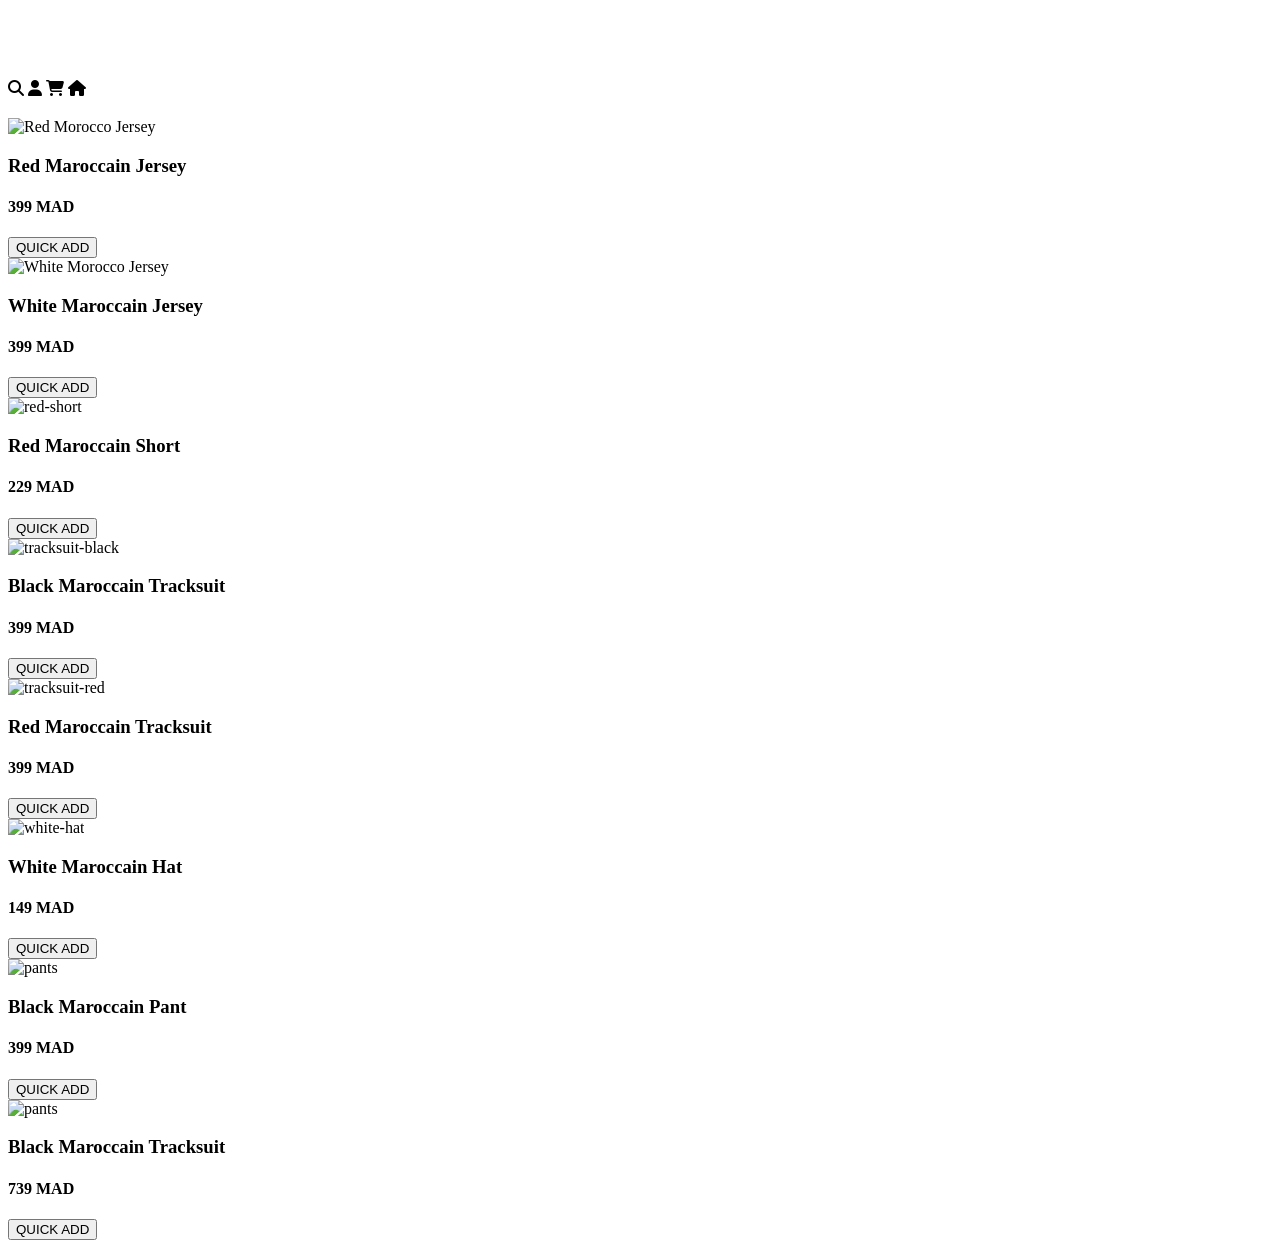
==== jerseys.html @ dfb8753a "fix db bug" ====
<!DOCTYPE html>
<html lang="en">
<head>
    <meta charset="UTF-8">
    <meta name="viewport" content="width=device-width, initial-scale=1.0">
    <link rel="stylesheet" href="jersey-style.css">
    <link rel="stylesheet" href="https://cdnjs.cloudflare.com/ajax/libs/font-awesome/6.5.0/css/all.min.css">
    <title>Atlas Lions Collection</title>
</head>
<body>
    <div class="navbar">
        <h1 class="title"><img src="pictures/jersey-title.png" alt=""></h1>
        
        <nav>
          <i class="fa-solid fa-magnifying-glass"></i>  <!-- search -->
          <i class="fa-solid fa-user"></i>              <!-- user -->
          <i class="fa-solid fa-cart-shopping"></i>     <!-- cart -->
          <i class="fa-solid fa-house"></i>  <!-- Home -->
        </nav>
    </div>
    <div class="hero">
          <h2></h2>
    </div>

    <div class="product">
        <div class="product-grid">
            <div class="product-card">
            <img src="pictures/red-morocco.png" alt="Red Morocco Jersey">
            <h3 class="product-title">Red Maroccain Jersey </h3>
            <h4 class="price">399 MAD</h4>
            <button onclick="window.location.href='order.html?product_id=1'">QUICK ADD</button>
            </div>

        <div class="product-card">
            <img src="pictures/white_jersey.png" alt="White Morocco Jersey">
            <h3 class="product-title">White Maroccain Jersey</h3>
            <h4 class="price">399 MAD</h4>
            <button onclick="window.location.href='order.html?product_id=2'">QUICK ADD</button>
        </div>

        <div class="product-card">
            <img src="pictures/short.png" alt="red-short">
            <h3 class="product-title">Red Maroccain Short</h3>
            <h4 class="price">229 MAD</h4>
            <button onclick="window.location.href='order.html'">QUICK ADD</button>
        </div>

        <div class="product-card">
            <img src="pictures/tracksuit-black.png" alt="tracksuit-black">
            <h3 class="product-title">Black Maroccain Tracksuit</h3>
            <h4 class="price">399 MAD</h4>
            <button onclick="window.location.href='order.html'">QUICK ADD</button>
        </div>

        <div class="product-card">
            <img src="pictures/red-tracksuit.png" alt="tracksuit-red">
            <h3 class="product-title">Red Maroccain Tracksuit</h3>
            <h4 class="price">399 MAD</h4>
            <button onclick="window.location.href='order.html'">QUICK ADD</button>
        </div>
        <div class="product-card">
            <img src="pictures/white-hat.png" alt="white-hat">
            <h3 class="product-title">White Maroccain Hat</h3>
            <h4 class="price">149 MAD</h4>
            <button onclick="window.location.href='order.html'">QUICK ADD</button>
        </div> 
        <div class="product-card">
            <img src="pictures/pants.png" alt="pants">
            <h3 class="product-title">Black Maroccain Pant</h3>
            <h4 class="price">399 MAD</h4>
            <button onclick="window.location.href='order.html'">QUICK ADD</button>
        </div>
        <div class="product-card">
            <img src="pictures/together.png" alt="pants">
            <h3 class="product-title">Black Maroccain Tracksuit</h3>
            <h4 class="price">739 MAD</h4>
            <button onclick="window.location.href='order.html'">QUICK ADD</button>
        </div>      
    </div>
    </div>
    <div class="footer"></div>
</body>
</html>
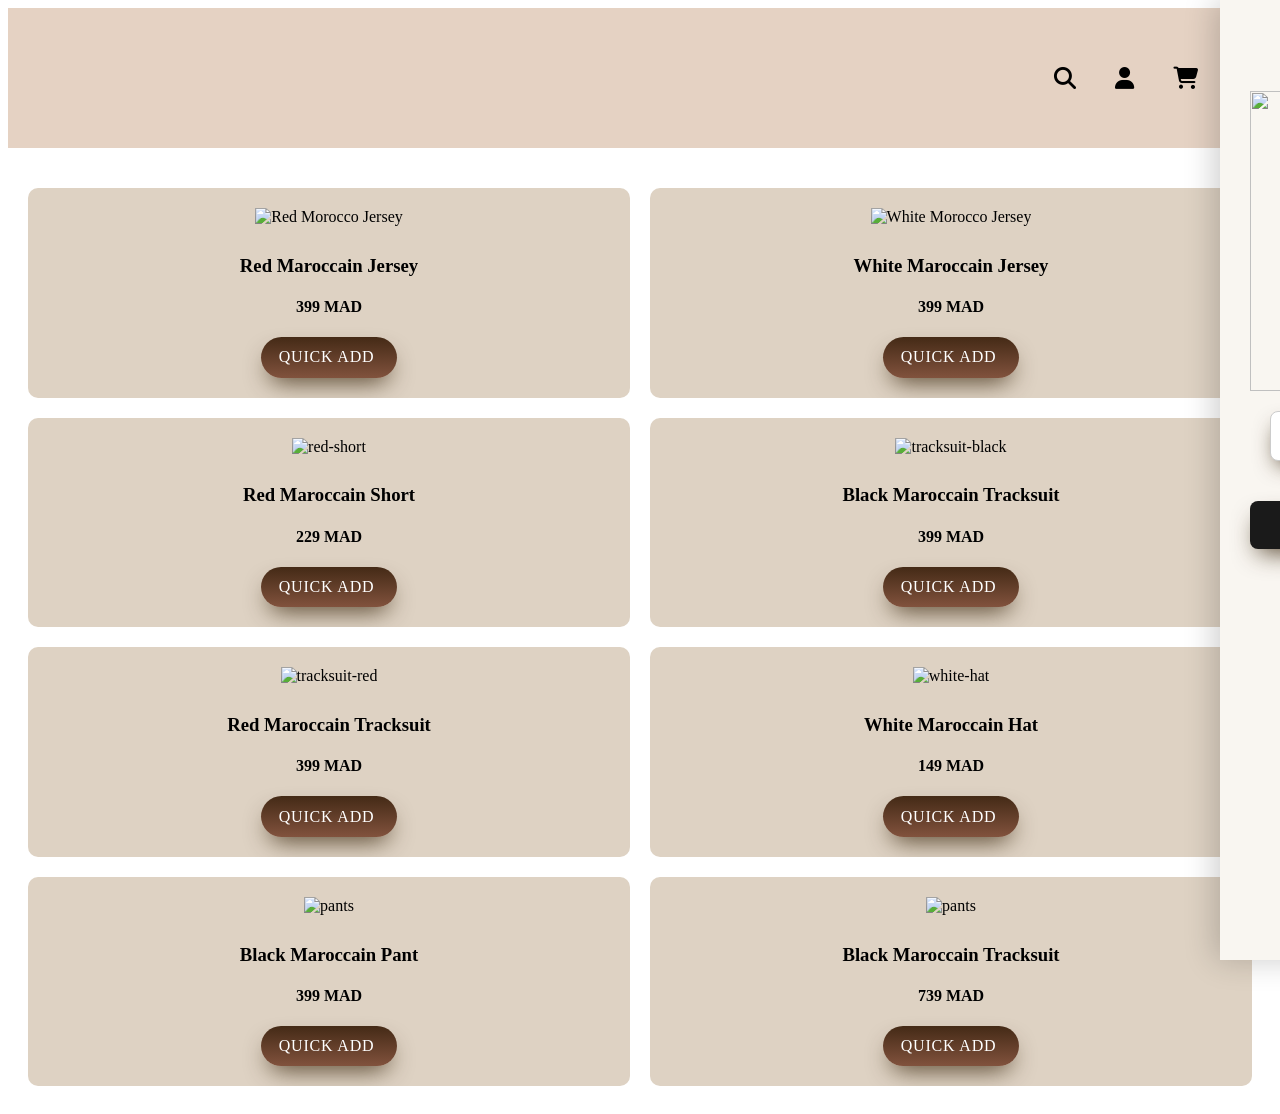
==== commit 72a1f813: "add sidebar" ====
--- a/jerseys.html
+++ b/jerseys.html
@@ -28,56 +28,75 @@
             <img src="pictures/red-morocco.png" alt="Red Morocco Jersey">
             <h3 class="product-title">Red Maroccain Jersey </h3>
             <h4 class="price">399 MAD</h4>
-            <button onclick="window.location.href='order.html?product_id=1'">QUICK ADD</button>
+            <button onclick="showProduct('Red Maroccain Jersey', '399 MAD', 'pictures/red-morocco.png', '1')">QUICK ADD</button>
             </div>
 
         <div class="product-card">
             <img src="pictures/white_jersey.png" alt="White Morocco Jersey">
             <h3 class="product-title">White Maroccain Jersey</h3>
             <h4 class="price">399 MAD</h4>
-            <button onclick="window.location.href='order.html?product_id=2'">QUICK ADD</button>
+            <button onclick="showProduct('White Maroccain Jersey', '399 MAD', 'pictures/white_jersey.png', '2')">QUICK ADD</button>
         </div>
 
         <div class="product-card">
             <img src="pictures/short.png" alt="red-short">
             <h3 class="product-title">Red Maroccain Short</h3>
             <h4 class="price">229 MAD</h4>
-            <button onclick="window.location.href='order.html'">QUICK ADD</button>
+            <button onclick="showProduct('Red Maroccain Short', '229 MAD', 'pictures/short.png', '3')">QUICK ADD</button>
         </div>
 
         <div class="product-card">
             <img src="pictures/tracksuit-black.png" alt="tracksuit-black">
             <h3 class="product-title">Black Maroccain Tracksuit</h3>
             <h4 class="price">399 MAD</h4>
-            <button onclick="window.location.href='order.html'">QUICK ADD</button>
+            <button onclick="showProduct('Red Maroccain Tracksuit', '399 MAD', 'pictures/tracksuit-black.png', '4')">QUICK ADD</button>
         </div>
 
         <div class="product-card">
             <img src="pictures/red-tracksuit.png" alt="tracksuit-red">
             <h3 class="product-title">Red Maroccain Tracksuit</h3>
             <h4 class="price">399 MAD</h4>
-            <button onclick="window.location.href='order.html'">QUICK ADD</button>
+            <button onclick="showProduct('Red Maroccain Tracksuit', '399 MAD', 'pictures/red-tracksuit.png', '5')">QUICK ADD</button>
         </div>
         <div class="product-card">
             <img src="pictures/white-hat.png" alt="white-hat">
             <h3 class="product-title">White Maroccain Hat</h3>
             <h4 class="price">149 MAD</h4>
-            <button onclick="window.location.href='order.html'">QUICK ADD</button>
+            <button onclick="showProduct('White Maroccain Hat', '149 MAD', 'pictures/white-hat.png', '8')">QUICK ADD</button>
         </div> 
         <div class="product-card">
             <img src="pictures/pants.png" alt="pants">
             <h3 class="product-title">Black Maroccain Pant</h3>
             <h4 class="price">399 MAD</h4>
-            <button onclick="window.location.href='order.html'">QUICK ADD</button>
+            <button onclick="showProduct('Black Maroccain Pant', '399 MAD', 'pictures/pants.png', '7')">QUICK ADD</button>
         </div>
         <div class="product-card">
             <img src="pictures/together.png" alt="pants">
             <h3 class="product-title">Black Maroccain Tracksuit</h3>
             <h4 class="price">739 MAD</h4>
-            <button onclick="window.location.href='order.html'">QUICK ADD</button>
+            <button onclick="showProduct('Black Maroccain Tracksuit', '739 MAD', 'pictures/together.png', '6')">QUICK ADD</button>
         </div>      
     </div>
     </div>
     <div class="footer"></div>
+    <script src="jersey.js"></script>
+
+    <div id="sidebar" class="sidebar">
+         <button onclick="hideSidebar()">✕</button>
+         <img id="sidebarImg" src="" alt="">
+         <h2 id="sidebarName"></h2>
+         <h3 id="sidebarPrice"></h3>
+         <div class="size-options">
+        <button class="size-btn">S</button>
+        <button class="size-btn">M</button>
+        <button class="size-btn">L</button>
+        <button class="size-btn">XL</button>
+        <button class="size-btn">XXL</button>
+        <button class="size-btn">XXXL</button>
+        <button class="size-btn">XXXXL</button>
+        </div>
+        <button id="orderBtn">Order Now</button>
+    </div>
+
 </body>
 </html>
--- a/jersey-style.css
+++ b/jersey-style.css
@@ -0,0 +1,209 @@
+body{
+    text-align: center  ;
+    color: black;
+}
+
+.navbar{
+    display: flex;
+    justify-content: space-between;
+    align-items: center;
+    padding: 10px;
+    background-color:rgba(160, 88, 36, 0.272);
+    height: 120px;
+}
+
+.navbar i{
+    text-decoration: none;
+    color: black;
+    margin-left: 35px;
+    font-size: 22px;
+}
+
+.title img{
+    width: 200px;
+}
+
+.product-card{
+   transition: transform 0.3s ease;
+   background-color:rgb(222, 210, 195);  
+   border-radius: 10px;
+   overflow: hidden;
+   padding-bottom: 20px;
+   padding: 20px;
+}
+
+.product-grid{
+    display: grid;
+    grid-template-columns: repeat(2,1fr);
+    gap: 20px;
+}
+
+.product-card img{
+    width: 100%;
+    height: 300px;
+    object-fit: contain;
+    padding-bottom: 10px;   
+}
+
+.product-card:hover{
+    transform: scale(1.03);
+}
+
+button{
+  font-family: inherit;
+  cursor: pointer;
+  font-weight: 500;
+  font-size: 16px;
+  padding: 0.7em 1.4em 0.7em 1.1em;
+  color: white;
+  background: #ad5389;
+  background: linear-gradient(
+    0deg,
+    rgb(129, 82, 61) 0%,
+    rgb(68, 42, 22) 100%
+  );
+  border: none;
+  box-shadow: 0 0.7em 1.5em -0.5em #332006d5;
+  letter-spacing: 0.05em;
+  border-radius: 20em;
+}
+
+.cssbuttons-io-button svg {
+  margin-right: 6px;
+}
+
+.cssbuttons-io-button:hover {
+  box-shadow: 0 0.5em 1.5em -0.5em #14a73e98;
+}
+
+.cssbuttons-io-button:active {
+  box-shadow: 0 0.3em 1em -0.5em #14a73e98;
+}
+
+.product {
+    padding: 20px;
+}
+
+
+@media (max-width: 768px) {
+    .product-grid {
+        grid-template-columns: repeat(2, 1fr);
+    }
+    
+    .navbar {
+        height: auto;
+        padding: 15px;
+    }
+    
+    .navbar i {
+        font-size: 18px;
+        margin-left: 15px;
+    }
+    
+    .title img {
+        width: 150px;
+    }
+    
+    .product-card img {
+        height: 200px;
+    }
+    
+    .product {
+        padding: 10px;
+    }
+}
+
+
+.sidebar {
+    position: fixed;
+    top: 0;
+    right: -450px;
+    width: 450px;
+    height: 100%;
+    background: #f9f6f1;
+    color: #1a1a1a;
+    transition: right 0.4s ease;
+    padding: 30px;
+    overflow-y: auto;
+    z-index: 1000;
+    box-shadow: -5px 0 30px rgba(0,0,0,0.2);
+}
+
+.sidebar.open {
+    right: 0;
+}
+
+#sidebarImg {
+    width: 100%;
+    height: 300px;
+    object-fit: contain;
+    display: block;
+    margin: 20px auto;
+}
+
+#sidebarName {
+    font-size: 22px;
+    font-weight: bold;
+    text-align: center;
+    margin-top: 10px;
+    color: #1a1a1a;
+}
+
+#sidebarPrice {
+    font-size: 20px;
+    text-align: center;
+    color: #8b6914;
+    margin-bottom: 20px;
+}
+
+.size-options {
+    display: flex;
+    gap: 10px;
+    flex-wrap: wrap;
+    justify-content: center;
+    margin: 20px 0;
+}
+
+.size-btn {
+    width: 50px;
+    height: 50px;
+    border: 1px solid #ccc;
+    background: white;
+    border-radius: 8px;
+    cursor: pointer;
+    font-size: 14px;
+    transition: all 0.2s ease;
+}
+
+.size-btn:hover {
+    background: #1a1a1a;
+    color: white;
+    border-color: #1a1a1a;
+}
+
+#orderBtn {
+    width: 100%;
+    padding: 15px;
+    background: #1a1a1a;
+    color: white;
+    border: none;
+    border-radius: 8px;
+    font-size: 16px;
+    cursor: pointer;
+    letter-spacing: 2px;
+    margin-top: 20px;
+}
+
+#orderBtn:hover {
+    background: #8b6914;
+}
+
+
+
+
+
+
+
+
+
+
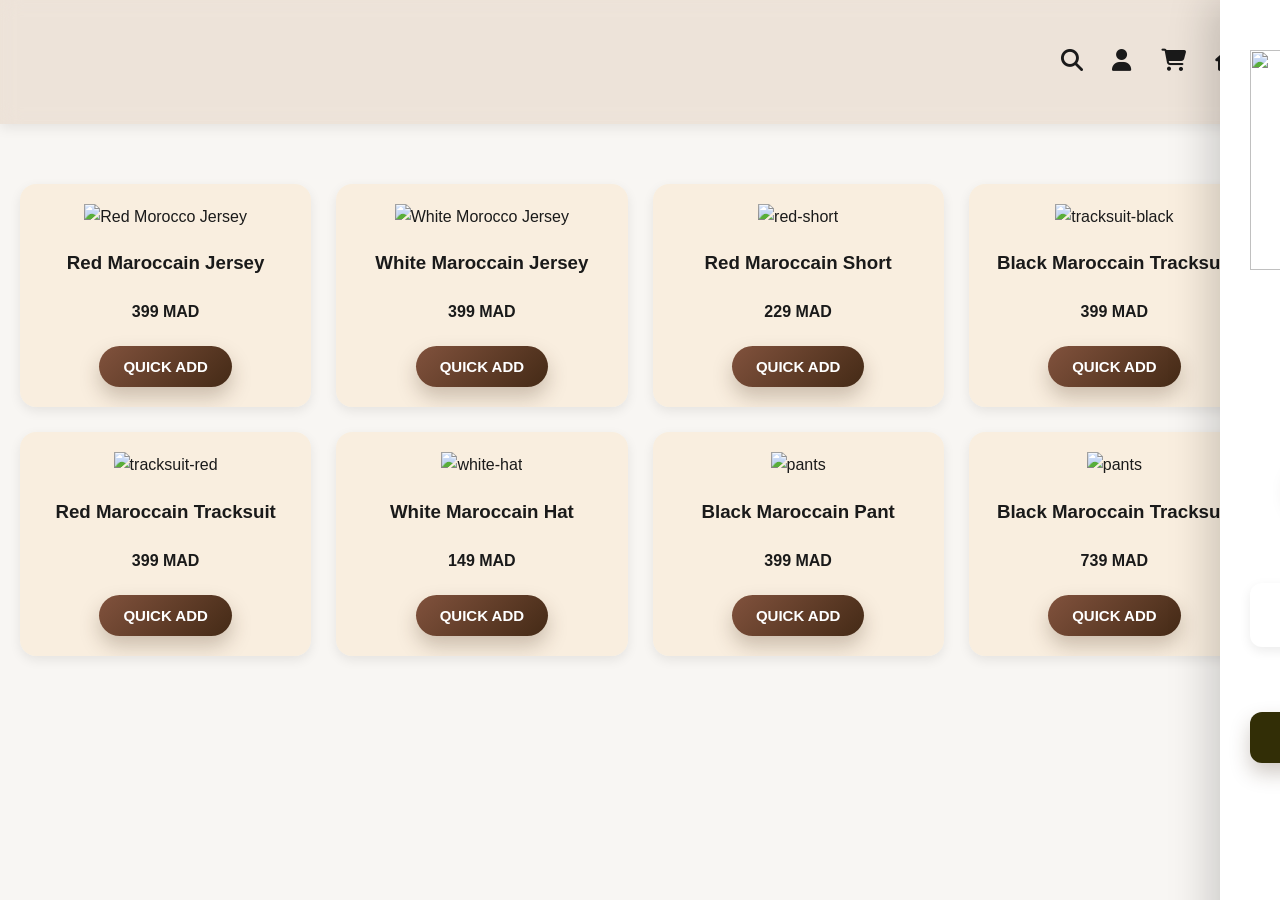
==== commit dc128d8b: "update design" ====
--- a/jerseys.html
+++ b/jerseys.html
@@ -9,7 +9,7 @@
 </head>
 <body>
     <div class="navbar">
-        <h1 class="title"><img src="pictures/jersey-title.png" alt=""></h1>
+        <a href="index.html"><h1 class="title"><img src="pictures/jersey-title.png" alt="" ></h1></a>
         
         <nav>
           <i class="fa-solid fa-magnifying-glass"></i>  <!-- search -->
@@ -82,20 +82,30 @@
     <script src="jersey.js"></script>
 
     <div id="sidebar" class="sidebar">
-         <button onclick="hideSidebar()">✕</button>
-         <img id="sidebarImg" src="" alt="">
-         <h2 id="sidebarName"></h2>
-         <h3 id="sidebarPrice"></h3>
-         <div class="size-options">
-        <button class="size-btn">S</button>
-        <button class="size-btn">M</button>
-        <button class="size-btn">L</button>
-        <button class="size-btn">XL</button>
-        <button class="size-btn">XXL</button>
-        <button class="size-btn">XXXL</button>
-        <button class="size-btn">XXXXL</button>
+        <button onclick="hideSidebar()" id="closeBtn">✕</button>
+        <img id="sidebarImg" src="" alt="">
+        <h2 id="sidebarName"></h2>
+        <h3 id="sidebarPrice"></h3>
+        <p id="selectedSize">Size: </p>
+        <span id="sizeError" class="error"></span>
+        <div class="size-options">
+        <button class="size-btn" onclick="selectSize(this)">S</button>
+        <button class="size-btn" onclick="selectSize(this)">M</button>
+        <button class="size-btn" onclick="selectSize(this)">L</button>
+        <button class="size-btn-big-size" onclick="selectSize(this)">XL</button>
+        <button class="size-btn-big-size" onclick="selectSize(this)">2XL</button>
+        <button class="size-btn-big-size" onclick="selectSize(this)">3XL</button>
+        <button class="size-btn-big-size" onclick="selectSize(this)">4XL</button>
         </div>
-        <button id="orderBtn">Order Now</button>
+        <div class="quantity-selector">
+        <button onclick="decreaseQty()">-</button>
+        <span id="quantity">1</span>
+        <button onclick="increaseQty()">+</button>
+        </div>
+    
+        <button id="orderBtn" onclick="orderNow()">Order Now</button>
+
+        
     </div>
 
 </body>
--- a/jersey-style.css
+++ b/jersey-style.css
@@ -1,209 +1,369 @@
+:root{
+    --primary:#322e06;
+    --secondary:#8b6914;
+    --accent:#9d8e02;
+    --bg:#f8f6f3;
+    --card:#ffffff;
+    --text:#1a1a1a;
+
+    --shadow-sm:0 4px 12px rgba(0,0,0,.08);
+    --shadow-md:0 8px 25px rgba(0,0,0,.12);
+    --shadow-lg:0 15px 40px rgba(0,0,0,.15);
+
+    --radius:16px;
+    --transition:.3s ease;
+}
+
+/* BODY */
+
 body{
-    text-align: center  ;
-    color: black;
-}
+    margin:0;
+    padding:0;
+    text-align:center;
+    color:var(--text);
+    font-family:'Segoe UI', Tahoma, Geneva, Verdana, sans-serif;
+    background:var(--bg);
+    line-height:1.6;
+}
+
+/* NAVBAR */
 
 .navbar{
-    display: flex;
-    justify-content: space-between;
-    align-items: center;
-    padding: 10px;
-    background-color:rgba(160, 88, 36, 0.272);
-    height: 120px;
+    display:flex;
+    justify-content:space-between;
+    align-items:center;
+    padding:15px 40px;
+    background:rgba(160,88,36,.12);
+    backdrop-filter:blur(10px);
+    box-shadow:var(--shadow-sm);
+    position:sticky;
+    top:0;
+    z-index:999;
 }
 
 .navbar i{
-    text-decoration: none;
-    color: black;
-    margin-left: 35px;
-    font-size: 22px;
+    color:var(--text);
+    margin-left:25px;
+    font-size:22px;
+    cursor:pointer;
+    transition:var(--transition);
+}
+
+.navbar i:hover{
+    color:var(--secondary);
+    transform:translateY(-2px);
 }
 
 .title img{
-    width: 200px;
-}
+    width:180px;
+    transition:var(--transition);
+}
+
+.title img:hover{
+    transform:scale(1.05);
+}
+
+/* PRODUCTS */
+
+.product{
+    padding:40px 20px;
+    max-width:1400px;
+    margin:auto;
+}
+
+.product-grid{
+    display:grid;
+    grid-template-columns:repeat(auto-fit,minmax(280px,1fr));
+    gap:25px;
+}
+
+/* PRODUCT CARD */
 
 .product-card{
-   transition: transform 0.3s ease;
-   background-color:rgb(222, 210, 195);  
-   border-radius: 10px;
-   overflow: hidden;
-   padding-bottom: 20px;
-   padding: 20px;
-}
-
-.product-grid{
-    display: grid;
-    grid-template-columns: repeat(2,1fr);
-    gap: 20px;
+    background:var(--card);
+    border-radius:var(--radius);
+    overflow:hidden;
+    padding:20px;
+    box-shadow:var(--shadow-sm);
+    transition:all .35s ease;
+    background-color: rgba(250, 235, 215, 0.686);
+}
+
+.product-card:hover{
+    transform:translateY(-8px);
+    box-shadow:var(--shadow-lg);
 }
 
 .product-card img{
-    width: 100%;
-    height: 300px;
-    object-fit: contain;
-    padding-bottom: 10px;   
-}
-
-.product-card:hover{
-    transform: scale(1.03);
-}
+    width:100%;
+    height:300px;
+    object-fit:contain;
+    transition:var(--transition);
+}
+
+.product-card:hover img{
+    transform:scale(1.05);
+}
+
+/* BUTTONS */
 
 button{
-  font-family: inherit;
-  cursor: pointer;
-  font-weight: 500;
-  font-size: 16px;
-  padding: 0.7em 1.4em 0.7em 1.1em;
-  color: white;
-  background: #ad5389;
-  background: linear-gradient(
-    0deg,
-    rgb(129, 82, 61) 0%,
-    rgb(68, 42, 22) 100%
-  );
-  border: none;
-  box-shadow: 0 0.7em 1.5em -0.5em #332006d5;
-  letter-spacing: 0.05em;
-  border-radius: 20em;
-}
-
-.cssbuttons-io-button svg {
-  margin-right: 6px;
-}
-
-.cssbuttons-io-button:hover {
-  box-shadow: 0 0.5em 1.5em -0.5em #14a73e98;
-}
-
-.cssbuttons-io-button:active {
-  box-shadow: 0 0.3em 1em -0.5em #14a73e98;
-}
-
-.product {
-    padding: 20px;
-}
-
-
-@media (max-width: 768px) {
-    .product-grid {
-        grid-template-columns: repeat(2, 1fr);
-    }
+    font-family:inherit;
+    cursor:pointer;
+    font-weight:600;
+    font-size:15px;
+    padding:12px 24px;
+    color:white;
+    background:linear-gradient(
+        135deg,
+        rgb(129,82,61),
+        rgb(68,42,22)
+    );
+    border:none;
+    border-radius:50px;
+    transition:all .3s ease;
+    box-shadow:0 10px 20px rgba(68,42,22,.25);
+}
+
+button:hover{
+    transform:translateY(-3px);
+    box-shadow:0 15px 30px rgba(68,42,22,.35);
+}
+
+button:active{
+    transform:translateY(0);
+}
+
+/* SIDEBAR */
+
+.sidebar{
+    position:fixed;
+    top:0;
+    right:-450px;
+    width:450px;
+    height:100%;
+    background:white;
+    color:var(--text);
+    transition:right .4s ease;
+    padding:30px;
+    overflow-y:auto;
+    z-index:1000;
+    box-shadow:-10px 0 40px rgba(0,0,0,.18);
+    display:flex;
+    flex-direction:column;
+}
+
+.sidebar.open{
+    right:0;
+}
+
+/* SIDEBAR IMAGE */
+
+#sidebarImg{
+    width:100%;
+    height:220px;
+    object-fit:contain;
+    display:block;
+    margin:20px auto;
+}
+
+#sidebarName{
+    font-size:24px;
+    font-weight:700;
+    margin-bottom:10px;
+}
+
+#sidebarPrice{
+    font-size:22px;
+    color:var(--secondary);
+    font-weight:600;
+}
+
+/* SIZE OPTIONS */
+
+.size-options{
+    display:flex;
+    gap:12px;
+    justify-content:center;
+    flex-wrap:wrap;
+    margin:25px 0;
+}
+
+.size-btn,
+.size-btn-big-size{
+    background:#111;
+    color:white;
+    border:none;
+    min-width:48px;
+    height:42px;
+    cursor:pointer;
+    transition:var(--transition);
+}
+
+.size-btn:hover,
+.size-btn-big-size:hover{
+    background:var(--secondary);
+    transform:translateY(-2px);
+}
+
+.size-btn.selected,
+.size-btn-big-size.selected{
+    background:var(--accent);
+    color:black;
+    font-weight:700;
+}
+
+/* QUANTITY */
+
+.quantity-selector{
+    display:flex;
+    justify-content:center;
+    align-items:center;
+    gap:20px;
+    padding:12px;
+    background:white;
+    border-radius:12px;
+    box-shadow:var(--shadow-sm);
     
-    .navbar {
-        height: auto;
-        padding: 15px;
-    }
-    
-    .navbar i {
-        font-size: 18px;
-        margin-left: 15px;
-    }
-    
-    .title img {
-        width: 150px;
-    }
-    
-    .product-card img {
-        height: 200px;
-    }
-    
-    .product {
-        padding: 10px;
-    }
-}
-
-
-.sidebar {
-    position: fixed;
-    top: 0;
-    right: -450px;
-    width: 450px;
-    height: 100%;
-    background: #f9f6f1;
-    color: #1a1a1a;
-    transition: right 0.4s ease;
-    padding: 30px;
-    overflow-y: auto;
-    z-index: 1000;
-    box-shadow: -5px 0 30px rgba(0,0,0,0.2);
-}
-
-.sidebar.open {
-    right: 0;
-}
-
-#sidebarImg {
-    width: 100%;
-    height: 300px;
-    object-fit: contain;
-    display: block;
-    margin: 20px auto;
-}
-
-#sidebarName {
-    font-size: 22px;
-    font-weight: bold;
-    text-align: center;
-    margin-top: 10px;
-    color: #1a1a1a;
-}
-
-#sidebarPrice {
-    font-size: 20px;
-    text-align: center;
-    color: #8b6914;
-    margin-bottom: 20px;
-}
-
-.size-options {
-    display: flex;
-    gap: 10px;
-    flex-wrap: wrap;
-    justify-content: center;
-    margin: 20px 0;
-}
-
-.size-btn {
-    width: 50px;
-    height: 50px;
-    border: 1px solid #ccc;
-    background: white;
-    border-radius: 8px;
-    cursor: pointer;
-    font-size: 14px;
-    transition: all 0.2s ease;
-}
-
-.size-btn:hover {
-    background: #1a1a1a;
-    color: white;
-    border-color: #1a1a1a;
-}
-
-#orderBtn {
+    margin-bottom: 65px;
+}
+
+.quantity-selector button{
+    width:40px;
+    height:40px;
+    padding:0;
+    border-radius:10px;
+}
+
+#quantity{
+    font-size:18px;
+    font-weight:700;
+    min-width:30px;
+}
+
+/* ORDER BUTTON */
+
+#orderBtn{
+    position: sticky;
+    bottom: 15px;
     width: 100%;
     padding: 15px;
-    background: #1a1a1a;
+    background: #322e06;
     color: white;
     border: none;
-    border-radius: 8px;
-    font-size: 16px;
-    cursor: pointer;
-    letter-spacing: 2px;
-    margin-top: 20px;
-}
-
-#orderBtn:hover {
-    background: #8b6914;
-}
-
-
-
-
-
-
-
-
-
-
+    border-radius: 12px;
+    font-size: 18px;
+    z-index: 10;
+    margin-bottom:50px;
+}
+
+#orderBtn:hover{
+    background:var(--secondary);
+}
+
+/* CLOSE BUTTON */
+
+#closeBtn{
+    position:absolute;
+    top:15px;
+    right:15px;
+    background:none;
+    border:none;
+    box-shadow:none;
+    color:var(--text);
+    font-size:28px;
+    cursor:pointer;
+    padding:5px;
+}
+
+#closeBtn:hover{
+    transform:rotate(90deg);
+}
+
+/* ERROR */
+
+.error{
+    color:#dc2626;
+    font-size:15px;
+    margin-top:15px;
+    display:block;
+    font-weight:600;
+}
+
+/* MOBILE */
+
+@media (max-width:768px){
+
+    .navbar{
+        padding:15px;
+    }
+
+    .navbar i{
+        font-size:18px;
+        margin-left:15px;
+    }
+
+    .title img{
+        width:140px;
+    }
+
+    .product{
+        padding:15px;
+    }
+
+    .product-grid{
+        grid-template-columns:repeat(2,1fr);
+        gap:15px;
+    }
+
+    .product-card{
+        padding:12px;
+    }
+
+    .product-card img{
+        height:180px;
+    }
+
+    .sidebar{
+        width:85%;
+        right:-85%;
+        padding:20px;
+    }
+
+    #sidebarImg{
+        height:180px;
+    }
+
+    #sidebarName{
+        font-size:18px;
+    }
+
+    #sidebarPrice{
+        font-size:18px;
+    }
+
+    .size-btn,
+    .size-btn-big-size{
+        min-width:38px;
+        height:36px;
+        font-size:12px;
+    }
+
+    .quantity-selector{
+        gap:12px;
+    }
+
+    .quantity-selector button{
+        width:32px;
+        height:32px;
+    }
+
+    #quantity{
+        font-size:16px;
+    }
+
+    #orderBtn{
+        font-size:14px;
+        padding:12px;
+    }
+}
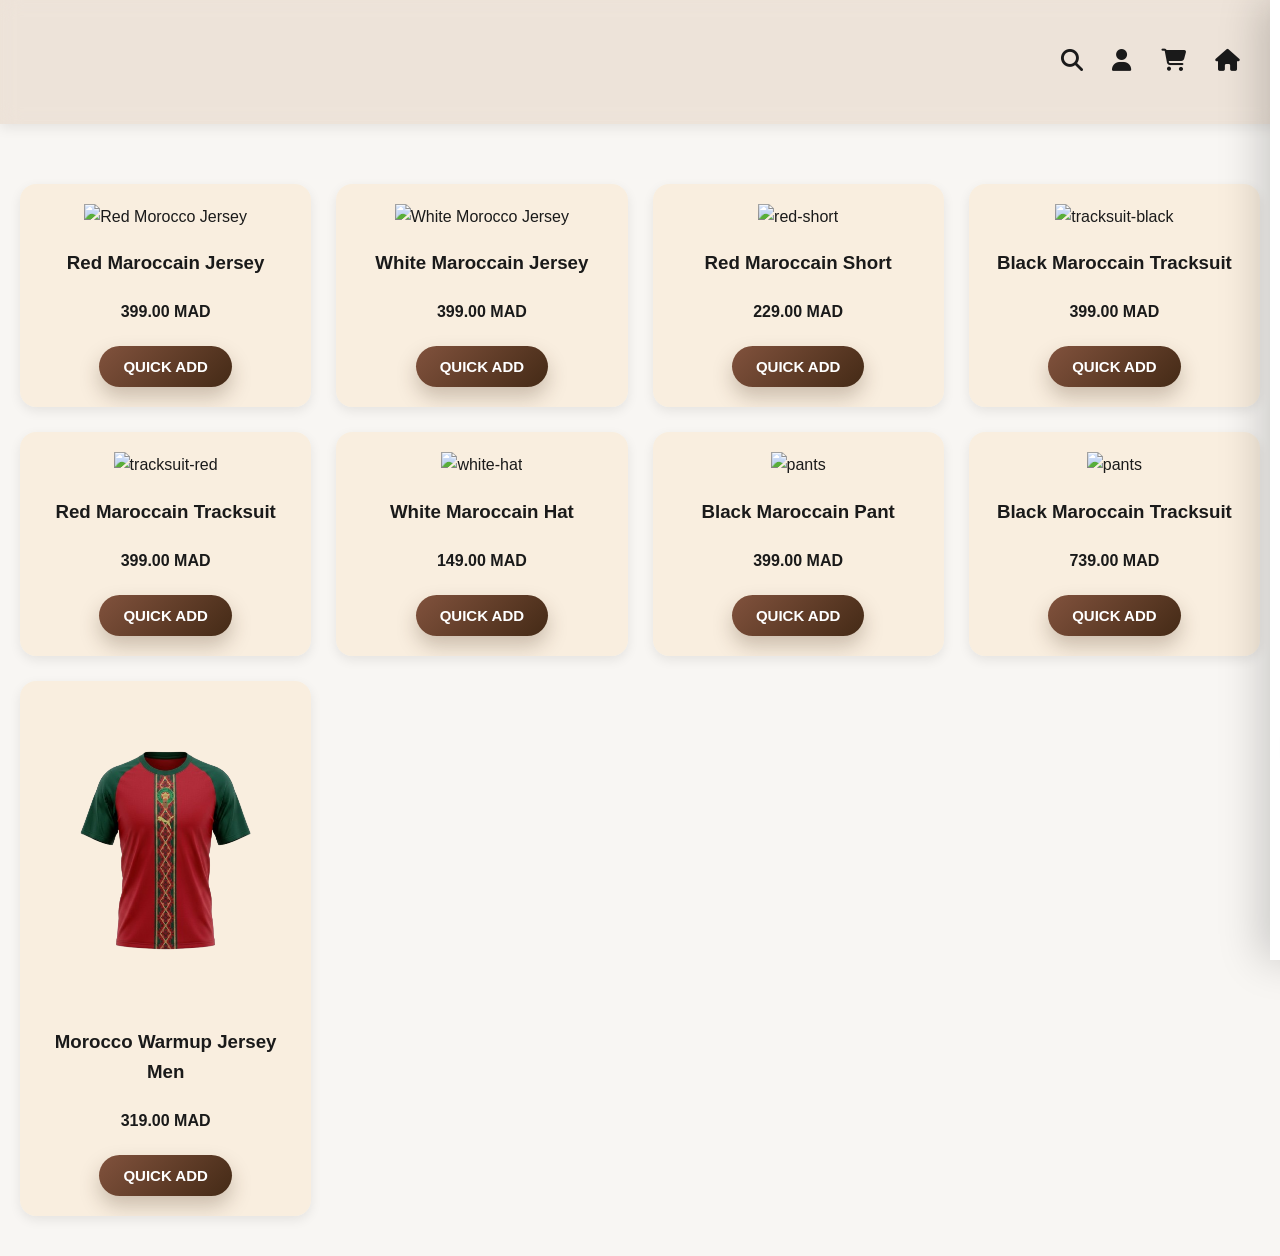
==== commit 80efe998: "update design and add the new jersey" ====
--- a/jerseys.html
+++ b/jerseys.html
@@ -5,6 +5,7 @@
     <meta name="viewport" content="width=device-width, initial-scale=1.0">
     <link rel="stylesheet" href="jersey-style.css">
     <link rel="stylesheet" href="https://cdnjs.cloudflare.com/ajax/libs/font-awesome/6.5.0/css/all.min.css">
+    <link rel="icon" type="image/png" href="pictures/browser-logo.png">    
     <title>Atlas Lions Collection</title>
 </head>
 <body>
@@ -27,55 +28,61 @@
             <div class="product-card">
             <img src="pictures/red-morocco.png" alt="Red Morocco Jersey">
             <h3 class="product-title">Red Maroccain Jersey </h3>
-            <h4 class="price">399 MAD</h4>
+            <h4 class="price">399.00 MAD</h4>
             <button onclick="showProduct('Red Maroccain Jersey', '399 MAD', 'pictures/red-morocco.png', '1')">QUICK ADD</button>
             </div>
 
         <div class="product-card">
             <img src="pictures/white_jersey.png" alt="White Morocco Jersey">
             <h3 class="product-title">White Maroccain Jersey</h3>
-            <h4 class="price">399 MAD</h4>
+            <h4 class="price">399.00 MAD</h4>
             <button onclick="showProduct('White Maroccain Jersey', '399 MAD', 'pictures/white_jersey.png', '2')">QUICK ADD</button>
         </div>
 
         <div class="product-card">
             <img src="pictures/short.png" alt="red-short">
             <h3 class="product-title">Red Maroccain Short</h3>
-            <h4 class="price">229 MAD</h4>
+            <h4 class="price">229.00 MAD</h4>
             <button onclick="showProduct('Red Maroccain Short', '229 MAD', 'pictures/short.png', '3')">QUICK ADD</button>
         </div>
 
         <div class="product-card">
             <img src="pictures/tracksuit-black.png" alt="tracksuit-black">
             <h3 class="product-title">Black Maroccain Tracksuit</h3>
-            <h4 class="price">399 MAD</h4>
+            <h4 class="price">399.00 MAD</h4>
             <button onclick="showProduct('Red Maroccain Tracksuit', '399 MAD', 'pictures/tracksuit-black.png', '4')">QUICK ADD</button>
         </div>
 
         <div class="product-card">
             <img src="pictures/red-tracksuit.png" alt="tracksuit-red">
             <h3 class="product-title">Red Maroccain Tracksuit</h3>
-            <h4 class="price">399 MAD</h4>
+            <h4 class="price">399.00 MAD</h4>
             <button onclick="showProduct('Red Maroccain Tracksuit', '399 MAD', 'pictures/red-tracksuit.png', '5')">QUICK ADD</button>
         </div>
         <div class="product-card">
             <img src="pictures/white-hat.png" alt="white-hat">
             <h3 class="product-title">White Maroccain Hat</h3>
-            <h4 class="price">149 MAD</h4>
+            <h4 class="price">149.00 MAD</h4>
             <button onclick="showProduct('White Maroccain Hat', '149 MAD', 'pictures/white-hat.png', '8')">QUICK ADD</button>
         </div> 
         <div class="product-card">
             <img src="pictures/pants.png" alt="pants">
             <h3 class="product-title">Black Maroccain Pant</h3>
-            <h4 class="price">399 MAD</h4>
+            <h4 class="price">399.00 MAD</h4>
             <button onclick="showProduct('Black Maroccain Pant', '399 MAD', 'pictures/pants.png', '7')">QUICK ADD</button>
         </div>
         <div class="product-card">
             <img src="pictures/together.png" alt="pants">
             <h3 class="product-title">Black Maroccain Tracksuit</h3>
-            <h4 class="price">739 MAD</h4>
+            <h4 class="price">739.00 MAD</h4>
             <button onclick="showProduct('Black Maroccain Tracksuit', '739 MAD', 'pictures/together.png', '6')">QUICK ADD</button>
-        </div>      
+        </div>  
+        <div class="product-card">
+            <img src="pictures/training-jersey.png" alt="Morocco Warmup Jersey Men">
+            <h3 class="product-title">Morocco Warmup Jersey Men</h3>
+            <h4 class="price">319.00 MAD</h4>
+            <button onclick="showProduct('Morocco Warmup Jersey Men', '319 MAD', 'pictures/training-jersey.png', '9')">QUICK ADD</button>
+        </div>    
     </div>
     </div>
     <div class="footer"></div>
--- a/jersey-style.css
+++ b/jersey-style.css
@@ -13,6 +13,8 @@
     --radius:16px;
     --transition:.3s ease;
 }
+
+/*---------------------------------------------------------------------------------------------------------------------------------- */
 
 /* BODY */
 
@@ -25,6 +27,8 @@
     background:var(--bg);
     line-height:1.6;
 }
+
+/*---------------------------------------------------------------------------------------------------------------------------------- */
 
 /* NAVBAR */
 
@@ -63,6 +67,8 @@
     transform:scale(1.05);
 }
 
+/*---------------------------------------------------------------------------------------------------------------------------------- */
+
 /* PRODUCTS */
 
 .product{
@@ -76,6 +82,8 @@
     grid-template-columns:repeat(auto-fit,minmax(280px,1fr));
     gap:25px;
 }
+
+/*---------------------------------------------------------------------------------------------------------------------------------- */
 
 /* PRODUCT CARD */
 
@@ -87,6 +95,7 @@
     box-shadow:var(--shadow-sm);
     transition:all .35s ease;
     background-color: rgba(250, 235, 215, 0.686);
+    
 }
 
 .product-card:hover{
@@ -104,6 +113,8 @@
 .product-card:hover img{
     transform:scale(1.05);
 }
+
+/*---------------------------------------------------------------------------------------------------------------------------------- */
 
 /* BUTTONS */
 
@@ -134,12 +145,14 @@
     transform:translateY(0);
 }
 
+/*---------------------------------------------------------------------------------------------------------------------------------- */
+
 /* SIDEBAR */
 
 .sidebar{
     position:fixed;
     top:0;
-    right:-450px;
+    right:-500px;
     width:450px;
     height:100%;
     background:white;
@@ -157,6 +170,8 @@
     right:0;
 }
 
+/*---------------------------------------------------------------------------------------------------------------------------------- */
+
 /* SIDEBAR IMAGE */
 
 #sidebarImg{
@@ -178,6 +193,7 @@
     color:var(--secondary);
     font-weight:600;
 }
+/*---------------------------------------------------------------------------------------------------------------------------------- */
 
 /* SIZE OPTIONS */
 
@@ -212,6 +228,7 @@
     color:black;
     font-weight:700;
 }
+/*---------------------------------------------------------------------------------------------------------------------------------- */
 
 /* QUANTITY */
 
@@ -240,6 +257,8 @@
     font-weight:700;
     min-width:30px;
 }
+
+/*---------------------------------------------------------------------------------------------------------------------------------- */
 
 /* ORDER BUTTON */
 
@@ -260,6 +279,7 @@
 #orderBtn:hover{
     background:var(--secondary);
 }
+/*---------------------------------------------------------------------------------------------------------------------------------- */
 
 /* CLOSE BUTTON */
 
@@ -279,6 +299,7 @@
 #closeBtn:hover{
     transform:rotate(90deg);
 }
+/*---------------------------------------------------------------------------------------------------------------------------------- */
 
 /* ERROR */
 
@@ -289,6 +310,7 @@
     display:block;
     font-weight:600;
 }
+/*---------------------------------------------------------------------------------------------------------------------------------- */
 
 /* MOBILE */
 
@@ -326,7 +348,7 @@
 
     .sidebar{
         width:85%;
-        right:-85%;
+        right:-100%;
         padding:20px;
     }
 
